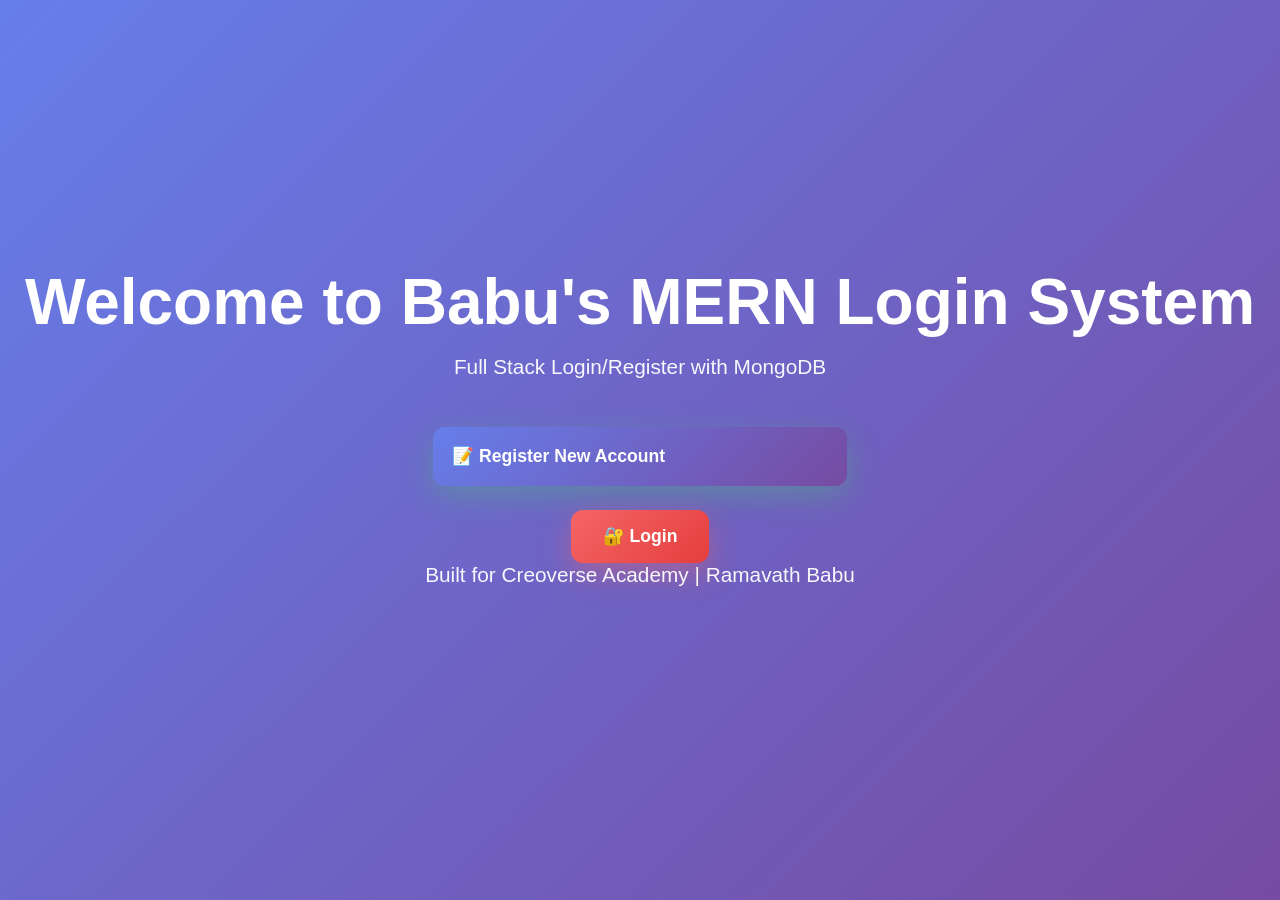
==== client/index.html @ 7e7bc9c9 "Initial commit" ====
<!DOCTYPE html>
<html lang="en">
<head>
  <meta charset="UTF-8">
  <meta name="viewport" content="width=device-width, initial-scale=1.0">
  <title>🎓 MERN Login Project - Creoverse Academy</title>
  <link rel="stylesheet" href="style.css">
</head>
<body>
  <div class="hero">
    <h1>Welcome to Babu's MERN Login System</h1>
    <p>Full Stack Login/Register with MongoDB</p>
    
    <div class="btn-group">
      <a href="register.html" class="btn btn-primary">📝 Register New Account</a>
      <a href="login.html" class="btn btn-secondary">🔐 Login</a>
    </div>
    
    <footer>
      <p>Built for Creoverse Academy | Ramavath Babu</p>
    </footer>
  </div>
</body>
</html>
---- client/style.css ----
/* FIXED CSS - Works in ALL browsers including Edge */
* {
  margin: 0;
  padding: 0;
  box-sizing: border-box;
}

body {
  font-family: -apple-system, BlinkMacSystemFont, 'Segoe UI', Roboto, sans-serif;
  background: linear-gradient(135deg, #667eea 0%, #764ba2 100%);
  min-height: 100vh;
  color: #333;
}

/* HOME PAGE */
.hero {
  min-height: 100vh;
  display: flex;
  flex-direction: column;
  justify-content: center;
  align-items: center;
  text-align: center;
  color: white;
  padding: 20px;
}

.hero h1 {
  font-size: clamp(2.5rem, 5vw, 4rem);
  margin-bottom: 1rem;
}

.hero p { font-size: 1.3rem; margin-bottom: 3rem; opacity: 0.95; }

.btn-group { display: flex; gap: 1.5rem; flex-wrap: wrap; justify-content: center; }

.btn {
  padding: 1rem 2.5rem;
  text-decoration: none;
  border-radius: 50px;
  font-size: 1.1rem;
  font-weight: 600;
  transition: all 0.3s ease;
  display: inline-flex;
  align-items: center;
  gap: 0.5rem;
}

.btn-primary {
  background: linear-gradient(135deg, #48bb78, #38a169);
  color: white;
  box-shadow: 0 10px 30px rgba(72, 187, 120, 0.4);
}

.btn-primary:hover { transform: translateY(-4px); box-shadow: 0 20px 40px rgba(72, 187, 120, 0.6); }

.btn-secondary {
  background: linear-gradient(135deg, #f56565, #e53e3e);
  color: white;
  box-shadow: 0 10px 30px rgba(245, 101, 101, 0.4);
}

.btn-secondary:hover { transform: translateY(-4px); box-shadow: 0 20px 40px rgba(245, 101, 101, 0.6); }

/* FORM PAGES - register.html & login.html */
.form-container {
  background: rgba(255, 255, 255, 0.98);  /* ✅ FIXED: No backdrop-filter */
  padding: 3rem;
  border-radius: 24px;
  box-shadow: 0 25px 50px rgba(0,0,0,0.15);
  width: 100%;
  max-width: 420px;
  margin: 4rem auto;
  text-align: center;
  border: 1px solid rgba(255,255,255,0.2);
}

.form-container h2 { font-size: 2.2rem; color: #2d3748; margin-bottom: 0.5rem; }
.form-container p { color: #718096; margin-bottom: 2.5rem; font-size: 1.1rem; }

.input-group { margin-bottom: 1.5rem; }

.input-group input {
  width: 100%;
  padding: 1.2rem 1.5rem;
  border: 2px solid #e2e8f0;
  border-radius: 12px;
  font-size: 1rem;
  transition: all 0.3s ease;
}

.input-group input:focus {
  outline: none;
  border-color: #667eea;
  box-shadow: 0 0 0 4px rgba(102, 126, 234, 0.1);
}

.btn-primary {
  background: linear-gradient(135deg, #667eea, #764ba2);
  color: white;
  border: none;
  width: 100%;
  padding: 1.2rem;
  border-radius: 12px;
  font-size: 1.1rem;
  font-weight: 600;
  cursor: pointer;
}

.btn-primary:hover { transform: translateY(-2px); box-shadow: 0 15px 35px rgba(102, 126, 234, 0.4); }

.links { margin-top: 2rem; }
.links a { color: #667eea; text-decoration: none; font-weight: 500; }
.links a:hover { text-decoration: underline; }

/* WELCOME PAGE */
.welcome-container {
  background: rgba(255, 255, 255, 0.98);  /* ✅ FIXED: No backdrop-filter */
  padding: 4rem 3rem;
  border-radius: 24px;
  box-shadow: 0 25px 50px rgba(0,0,0,0.15);
  width: 100%;
  max-width: 500px;
  margin: 4rem auto;
  text-align: center;
  border: 1px solid rgba(255,255,255,0.2);
}

.success-icon { font-size: 4.5rem; margin-bottom: 1.5rem; }
.welcome-container h1 { font-size: 2.8rem; color: #2d3748; margin-bottom: 1rem; }

.user-card {
  background: linear-gradient(135deg, #f7fafc, #edf2f7);
  border-radius: 16px;
  padding: 2rem;
  margin: 2.5rem 0;
  border-left: 6px solid #667eea;
  text-align: left;
}

.user-info p {
  font-size: 1.25rem;
  margin: 1.2rem 0;
  padding: 0.8rem;
  background: white;
  border-radius: 8px;
  border-left: 4px solid #48bb78;
}

.actions { display: flex; gap: 1rem; justify-content: center; flex-wrap: wrap; margin-top: 2rem; }

.btn-secondary {
  background: linear-gradient(135deg, #f56565, #e53e3e);
  color: white;
  border: none;
  padding: 1rem 2rem;
  border-radius: 12px;
  font-weight: 600;
  cursor: pointer;
}

.btn-secondary:hover { transform: translateY(-2px); box-shadow: 0 15px 35px rgba(245, 101, 101, 0.4); }

.btn-outline {
  background: transparent;
  color: #667eea;
  border: 2px solid #667eea;
  padding: 1rem 2rem;
  border-radius: 12px;
  font-weight: 600;
  text-decoration: none;
}

.btn-outline:hover { background: #667eea; color: white; transform: translateY(-2px); }

/* RESPONSIVE */
@media (max-width: 768px) {
  .form-container, .welcome-container { margin: 2rem 1rem; padding: 2rem; }
  .btn-group, .actions { flex-direction: column; align-items: center; }
}
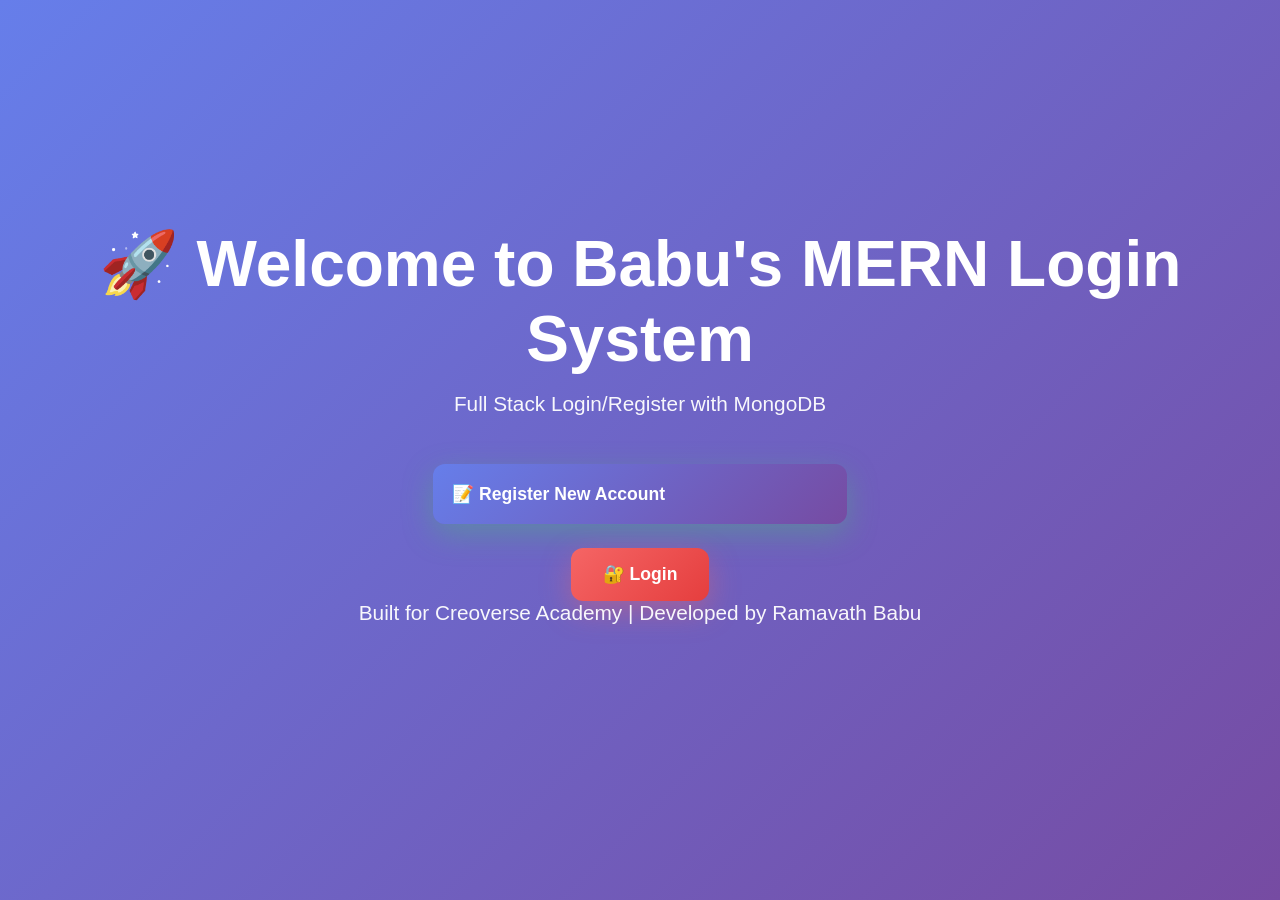
==== commit ee7e45e6: "Add footer with developer information to HTML files" ====
--- a/client/index.html
+++ b/client/index.html
@@ -8,7 +8,7 @@
 </head>
 <body>
   <div class="hero">
-    <h1>Welcome to Babu's MERN Login System</h1>
+    <h1>🚀 Welcome to Babu's MERN Login System</h1>
     <p>Full Stack Login/Register with MongoDB</p>
     
     <div class="btn-group">
@@ -17,7 +17,7 @@
     </div>
     
     <footer>
-      <p>Built for Creoverse Academy | Ramavath Babu</p>
+      <p>Built for Creoverse Academy | Developed by Ramavath Babu</p>
     </footer>
   </div>
 </body>
